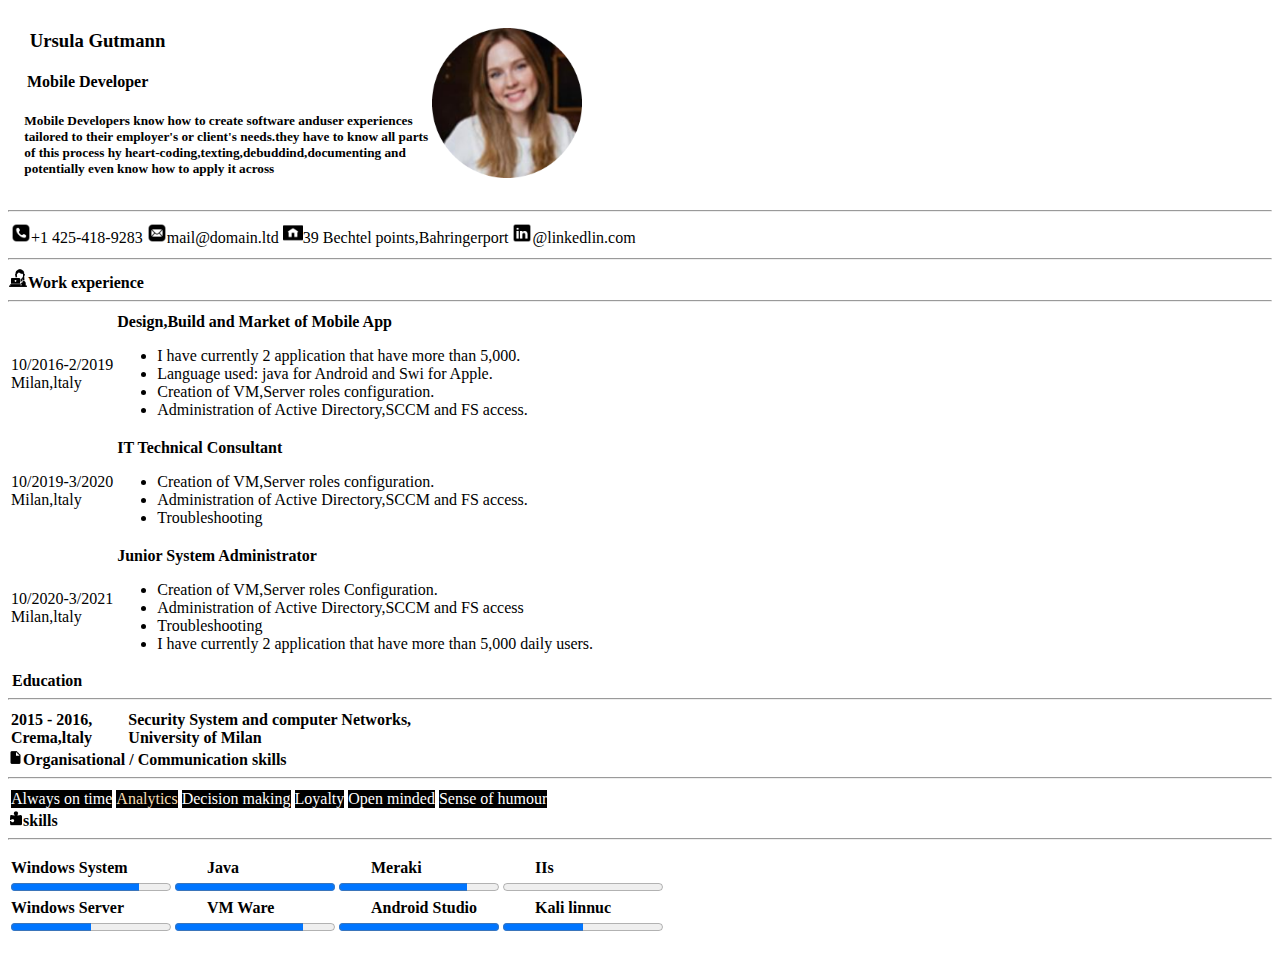
==== assignment-1/resume.html @ fd8e6e23 "new commit" ====
<!DOCTYPE html>
<html lang="en">

<head>
    <meta charset="UTF-8">
    <meta name="viewport" content="width=device-width, initial-scale=1.0">
    <title>assignment</title>
</head>

<body>
    <table>
        <tr>
            <td>
                <h3>
                    &nbsp;&nbsp;&nbsp;&nbsp;Ursula Gutmann <br>
                </h3>
                <h4>
                    &nbsp;&nbsp;&nbsp;&nbsp;Mobile Developer <br>
                </h4>
                <h5>
                    &nbsp;&nbsp;&nbsp;&nbsp;Mobile Developers know how to create software anduser experiences <br>
                    &nbsp;&nbsp;&nbsp;&nbsp;tailored to their employer's or client's needs.they have to know all parts
                    <br>
                    &nbsp;&nbsp;&nbsp;&nbsp;of this process hy heart-coding,texting,debuddind,documenting and <br>
                    &nbsp;&nbsp;&nbsp;&nbsp;potentially even know how to apply it across <br>
                </h5>
            </td>
            <td>
                <img src="filename.jpg" alt="" width="150px" height="150px">
            </td>
        </tr>
    </table>
    <hr>
    <table>
        <tr>
            <td><img src="icons8-call-50.png" alt="number" width="20px" height="20px">+1 425-418-9283</td>
            <td><img src="icons8-mail-50.png" alt="whatapp" width="20px" height="20px">mail@domain.ltd</td>
            <td><img src="icons8-home-50.png" alt="address" width="20px" height="20px">39 Bechtel points,Bahringerport
            </td>
            <td><img src="icons8-linkedin-50.png" alt="linked account" width="20px" height="20px">@linkedlin.com</td>
        </tr>
    </table>
    <hr>
    <img src="icons8-work-64.png" alt="" width="20px" height="20px"><b>Work experience</b>
    <hr>
    <table>
        <tr>
            <td>
                10/2016-2/2019 <br>
                Milan,ltaly
            </td>
            <td>
                <b>Design,Build and Market of Mobile App</b>
                <ul>
                    <li> I have currently 2 application that have more than 5,000.</li>
                    <li> Language used: java for Android and Swi for Apple.</li>
                    <li> Creation of VM,Server roles configuration.</li>
                    <li> Administration of Active Directory,SCCM and FS access.</li>
                </ul>
            </td>
        </tr>
        <tr>
            <td>
                10/2019-3/2020 <br>
                Milan,ltaly
            </td>
            <td>
                <b>IT Technical Consultant</b>
                <ul>
                    <li> Creation of VM,Server roles configuration.</li>
                    <li> Administration of Active Directory,SCCM and FS access.</li>
                    <li> Troubleshooting</li>
                </ul>
            </td>
        </tr>
        <tr>
            <td>
                10/2020-3/2021 <br>
                Milan,ltaly
            </td>
            <td>
                <b>Junior System Administrator</b>
                <ul>
                    <li> Creation of VM,Server roles Configuration.</li>
                    <li> Administration of Active Directory,SCCM and FS access</li>
                    <li> Troubleshooting</li>
                    <li> I have currently 2 application that have more than 5,000 daily users.</li>
                </ul>
            </td>
        </tr>
    </table>
    <img src="" alt=""> <b>Education</b>
    <hr>
    <table>
        <tr>
            <td>
                <b>
                    2015 - 2016, <br>
                    Crema,ltaly
                </b>
            </td>
            <td>
                <b>
                    &nbsp;&nbsp;&nbsp;&nbsp;&nbsp;&nbsp;&nbsp;&nbsp;Security System and computer Networks, <br>
                    &nbsp;&nbsp;&nbsp;&nbsp;&nbsp;&nbsp;&nbsp;&nbsp;University of Milan
                </b>
            </td>
        </tr>
    </table>
    <img src="icons8-file-24.png" alt="" height="15px"><b style="size: 10px;">Organisational / Communication skills</b>
    <hr>
    <table>
        <tr>
            <td>
                <div style="background-color: black;color: white;"> Always on time</div>
            </td>
            <td>
                <div style="background-color: black;color: wheat;">Analytics</div>
            </td>
            <td>
                <div style="background-color:  black;color: white;">Decision making</div>
            </td>
            <td>
                <div style="background-color:  black;color: white;"> Loyalty</div>
            </td>
            <td>
                <div style="background-color:  black;color: white;">Open minded</div>
            </td>
            <td>
                <div style="background-color:  black; color: white;">Sense of humour</div>
            </td>
        </tr>
    </table>
    <img src="icons8-puzzle-50.png" alt="" height="15px" ,width="20px"><b>skills</b>
    <hr>
    <p>
    <table>
        <tr>
            <td>
                <b>Windows System</b><br>
                <progress value="80"max="100">80%</progress>
            </td>
            <td>
                <b>&nbsp;&nbsp;&nbsp;&nbsp;&nbsp;&nbsp;&nbsp;&nbsp;Java</b><br>
                <progress value="100"max="100">100%</progress>
            </td>
            <td>
                <b>&nbsp;&nbsp;&nbsp;&nbsp;&nbsp;&nbsp;&nbsp;&nbsp;Meraki</b><br>
                <progress value="80"max="100">80%</progress>
            </td>
            <td>
                <b>&nbsp;&nbsp;&nbsp;&nbsp;&nbsp;&nbsp;&nbsp;&nbsp;IIs</b><br>
                <progress value="=100"max="100">100%</progress>
            </td>
        </tr>
        <tr>
            <td>
                <b>Windows Server</b><br>
                <progress value="50"max="100">50%</progress>
            </td>
            <td><b>&nbsp;&nbsp;&nbsp;&nbsp;&nbsp;&nbsp;&nbsp;&nbsp;VM Ware</b><br>
                <progress value="80"max="100">80%</progress></td>
            <td><b>&nbsp;&nbsp;&nbsp;&nbsp;&nbsp;&nbsp;&nbsp;&nbsp;Android Studio</b><br>
                <progress value="100"max="100">100%</progress></td>
            <td><b>&nbsp;&nbsp;&nbsp;&nbsp;&nbsp;&nbsp;&nbsp;&nbsp;Kali linnuc</b><br>
                <progress value="50"max="100">50%</progress></td>
        </tr>
    </table>
    </p>
</body>
</body>

</html>
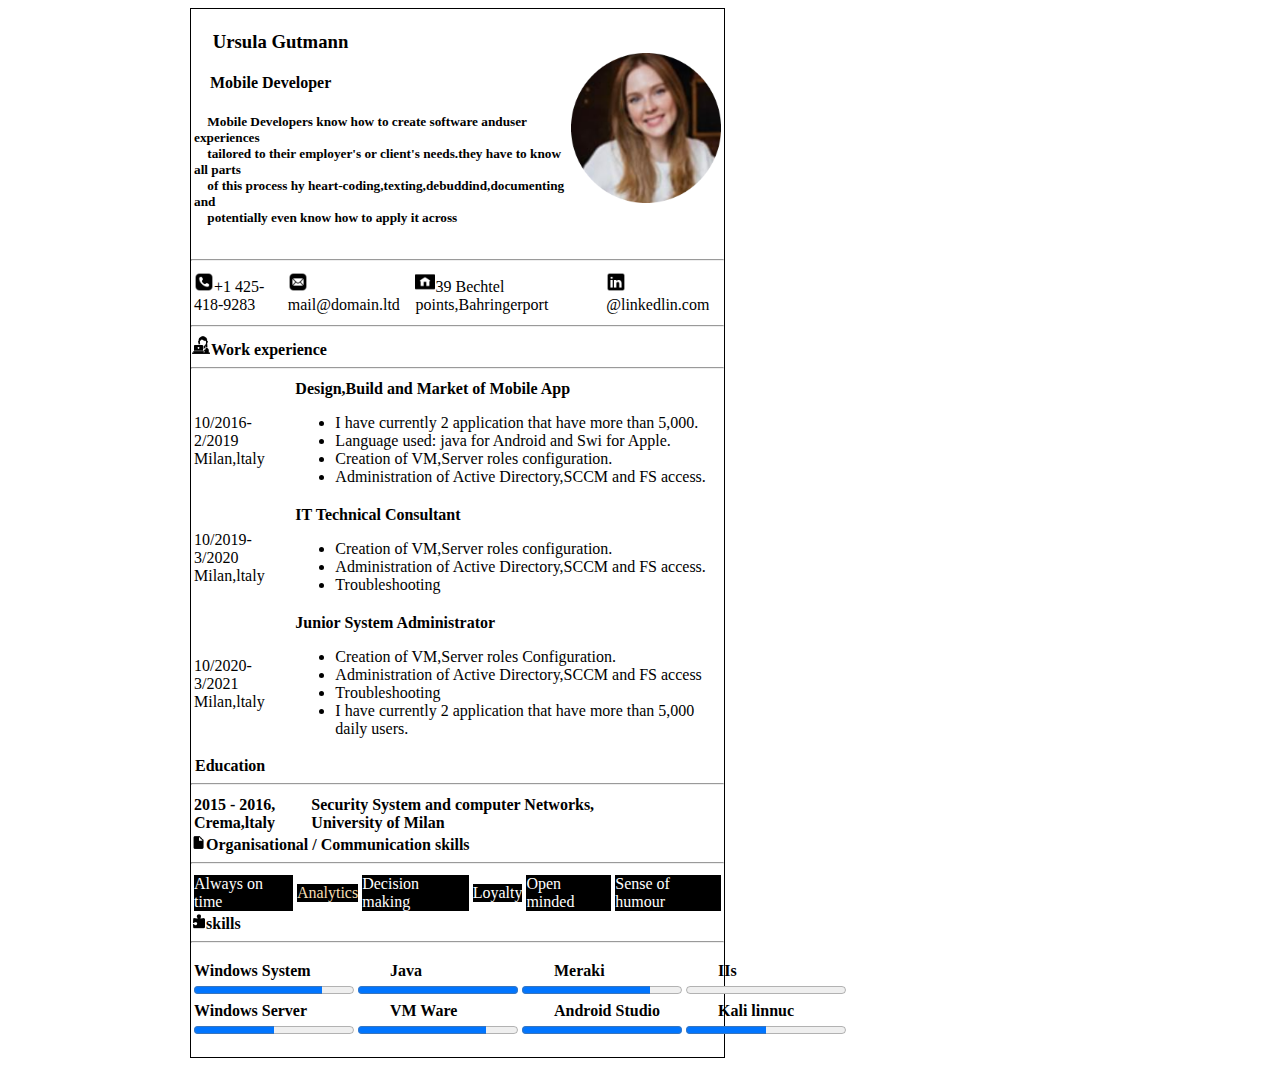
==== commit 7a082151: "new commit" ====
--- a/assignment-1/resume.html
+++ b/assignment-1/resume.html
@@ -5,6 +5,12 @@
     <meta charset="UTF-8">
     <meta name="viewport" content="width=device-width, initial-scale=1.0">
     <title>assignment</title>
+    <style>
+        body{ margin-left: 190px;
+         margin-right: 555px;
+         border: 1px solid ;
+        }
+     </style>
 </head>
 
 <body>
